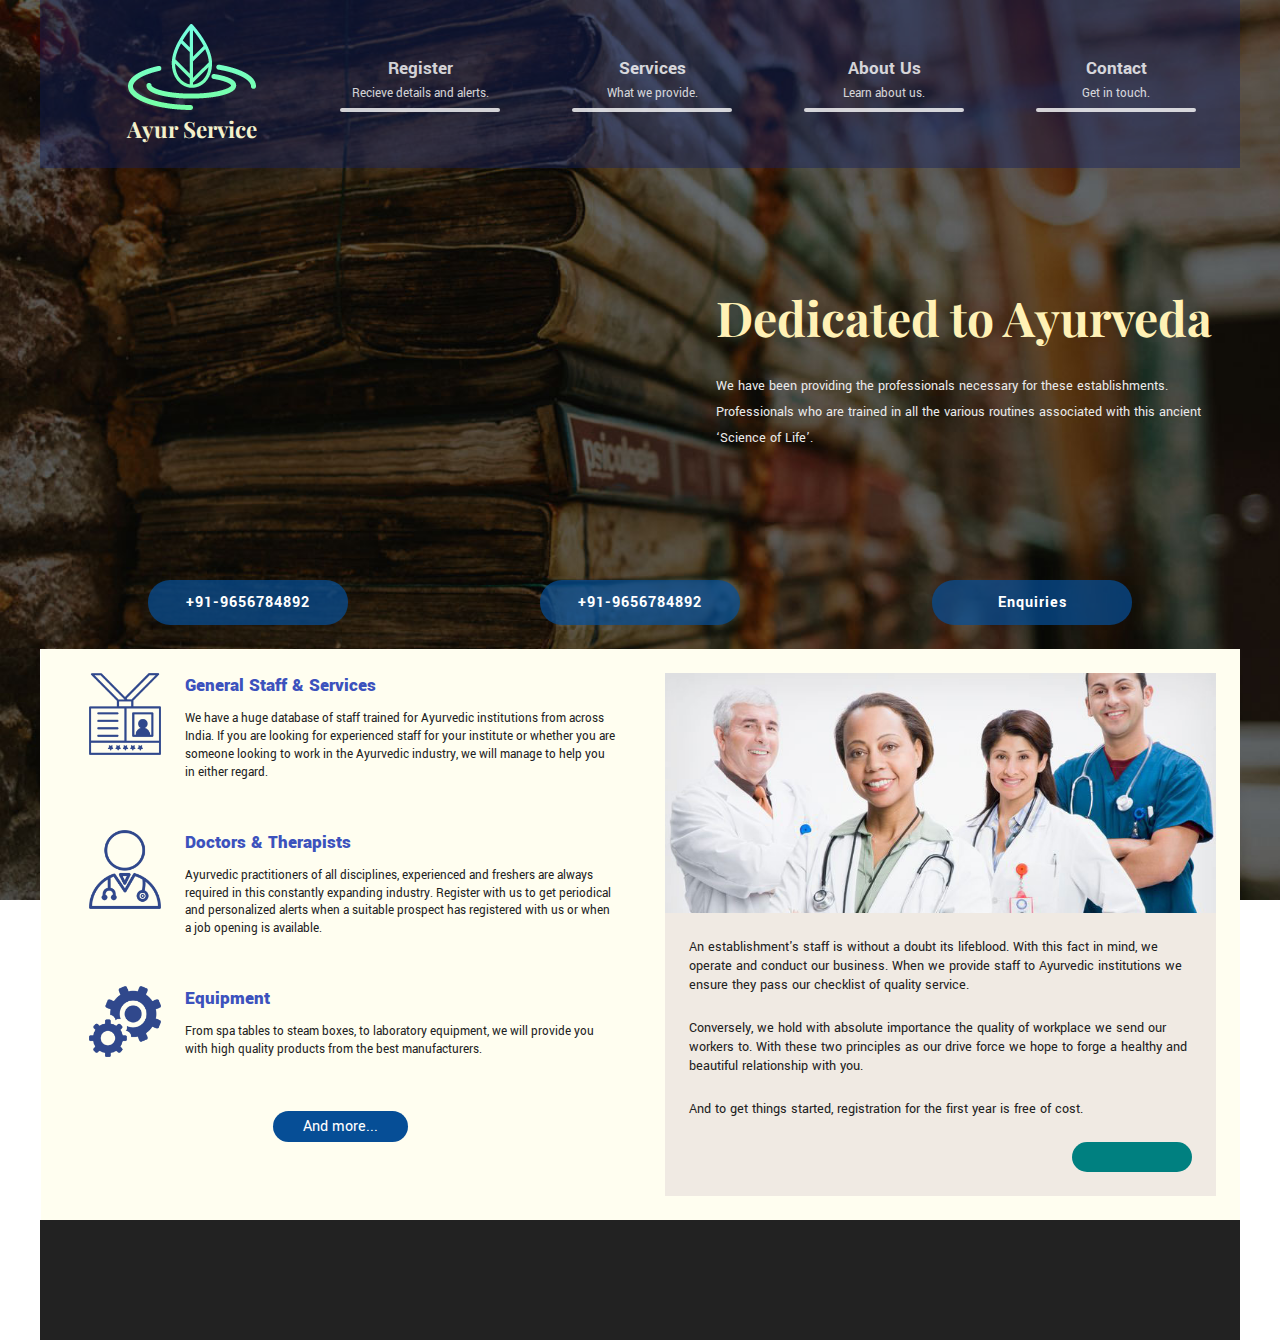
==== index.html @ b678d8c8 "sfdsdf" ====
<!DOCTYPE html>
<html lang="en">
<head>
    <meta charset="UTF-8">
    <meta name="viewport" content="width=device-width, initial-scale=1.0">
    <meta http-equiv="X-UA-Compatible" content="ie=edge">
    <link rel="stylesheet" href="css/style.css?v=1">
    <title>Ayur Service - Services | Staff | Placement | Consultancy</title>
</head>
<body>
    <header class="main-header">
        <a href="index.html" class="logo">
            <img src="images/assets/logo.png" alt="">
            <span>
                Ayur Service
            </span>
        </a>
        <nav class="main-nav">
            <a href="registration.html">
                <div class="title ico-arrow-dwn">Register</div>
                <p>Recieve details and alerts.</p>
            </a>
            <a href="services.html">
                <div class="title">Services</div>
                <p>What we provide.</p>
            </a>
            <a href="about-us.html">
                <div class="title">About Us</div>
                <p>Learn about us.</p>
            </a>
            <a href="#">
                <div class="title">Contact</div>
                <p>Get in touch.</p>
            </a>
        </nav>
    </header>

    <div class="slider">
        <div class="slider-content">
            <div class="slider-title">
                Dedicated to Ayurveda
            </div>
            <div class="slider-text filler-text">
                <p>
                    We have been providing the professionals necessary for these establishments. Professionals who are trained in all the various routines associated with this ancient ‘Science of Life’. 
                </p>
            </div>
        </div>
    </div>

    <div class="floating-contact">
        <div class="fl-contact-item">
            +91-9656784892
        </div>
        <div class="fl-contact-item">
            +91-9656784892
        </div>
        <div class="fl-contact-item">
            Enquiries
        </div>
    </div>

    <section class="main-content">
        <section class="services">
            <div class="services-item">
                <div class="services-image">
                    <img src="images/assets/icons/ico-big_staff.png" alt="">
                </div>
                <div class="services-title">
                    General Staff &amp; Services
                </div>
                <div class="services-text filler-text">
                    <p>
                        We have a huge database of staff trained for Ayurvedic institutions from across India. If you are looking for experienced staff for your institute or whether you are someone looking to work in the Ayurvedic industry, we will manage to help you in either regard. 
                    </p>
                </div>
            </div>
            <div class="services-item">
                <div class="services-image">
                    <img src="images/assets/icons/ico-big_doc.png" alt="">
                </div>
                <div class="services-title">
                    Doctors &amp; Therapists
                </div>
                <div class="services-text">
                    <p>
                        Ayurvedic practitioners of all disciplines, experienced and freshers are always required in this constantly expanding industry. Register with us to get periodical and personalized alerts when a suitable prospect has registered with us or when a job opening is available.
                    </p>
                </div>
            </div>
            <div class="services-item">
                <div class="services-image">
                    <img src="images/assets/icons/ico-big_equipment.png" alt="">
                </div>
                <div class="services-title">
                    Equipment
                </div>
                <div class="services-text">
                    <p>
                        From spa tables to steam boxes, to laboratory equipment, we will provide you with high quality products from the best manufacturers. 
                    </p>
                </div>
            </div>
            <a href="#" class="more-link">And more...</a>
        </section>
        <section class="intro">
            <div class="intro-image">
                <img src="images/intro-bg.jpg" alt="">
            </div>
            <div class="intro-content">
                <p class="intro-text">
                    An establishment's staff is without a doubt its lifeblood. With this fact in mind, we operate and conduct our business. When we provide staff to Ayurvedic institutions we ensure they pass our checklist of quality service. 
                </p>
                <p class="intro-text">
                    Conversely, we hold with absolute importance the quality of workplace we send our workers to. With these two principles as our drive force we hope to forge a healthy and beautiful relationship with you.
                </p>
                <p class="intro-text">
                    And to get things started, registration for the first year is free of cost.
                </p>
                <a href="#" class="intro-link"></a>
            </div>
        </section>
    </section>

    <footer class="main-footer"></footer>
</body>
</html>
---- css/style.css ----
@import url("https://fonts.googleapis.com/css?family=Playfair+Display:400,400i,700,700i,900,900i");
@import url("https://fonts.googleapis.com/css?family=Yantramanav:400,700,900");
* {
  margin: 0;
  padding: 0;
  -webkit-box-sizing: border-box;
          box-sizing: border-box;
}

html {
  background-image: url(../images/assets/main-bg.jpg);
  background-repeat: no-repeat;
  background-attachment: fixed;
  background-size: cover;
}

body {
  max-width: 1200px;
  margin: auto;
  font-family: 'Yantramanav', sans-serif;
  color: #5b5b5b;
}

h1, h2 {
  font-family: 'Playfair Display', serif;
  margin-bottom: 12px;
  color: #323232;
}

h1 {
  font-size: 4rem;
  color: #d1560f;
  margin-bottom: 48px;
}

.secondary-page {
  display: -webkit-box;
  display: -ms-flexbox;
  display: flex;
  -webkit-box-orient: horizontal;
  -webkit-box-direction: normal;
      -ms-flex-direction: row;
          flex-direction: row;
  -ms-flex-wrap: wrap;
      flex-wrap: wrap;
}

.sticky-content--top {
  position: -webkit-sticky;
  position: sticky;
  top: 24px;
  -ms-flex-item-align: start;
      align-self: flex-start;
  margin: 0 auto;
}

.more-link {
  padding: 5px 30px;
  background-color: #064e96;
  -ms-flex-item-align: center;
      -ms-grid-row-align: center;
      align-self: center;
  color: white;
  text-decoration: none;
  border-radius: 50px;
}

.main-header {
  padding: 24px;
  background-color: rgba(19, 32, 95, 0.442);
  display: -webkit-box;
  display: -ms-flexbox;
  display: flex;
  position: relative;
}

.secondary-page .main-header {
  padding: 48px 24px 128px;
}

.logo {
  display: -webkit-box;
  display: -ms-flexbox;
  display: flex;
  -webkit-box-orient: vertical;
  -webkit-box-direction: normal;
      -ms-flex-direction: column;
          flex-direction: column;
  border-radius: 10px;
  text-align: center;
  -webkit-box-flex: 1;
      -ms-flex: 1;
          flex: 1;
  text-decoration: none;
  color: #f3f0cb;
}

.logo span {
  font-family: 'Playfair Display', serif;
  font-size: 1.4rem;
  font-weight: bold;
}

.logo img {
  -ms-flex-item-align: center;
      -ms-grid-row-align: center;
      align-self: center;
  margin-right: 0;
  margin-bottom: 4px;
}

.secondary-page .logo {
  margin-bottom: 48px;
}

.main-nav {
  display: -webkit-box;
  display: -ms-flexbox;
  display: flex;
  margin-left: auto;
  -webkit-box-align: center;
      -ms-flex-align: center;
          align-items: center;
}

.main-nav a {
  width: 200px;
  padding: 0 20px 10px;
  color: white;
  text-align: center;
  text-decoration: none;
  display: -webkit-box;
  display: -ms-flexbox;
  display: flex;
  -webkit-box-orient: vertical;
  -webkit-box-direction: normal;
      -ms-flex-direction: column;
          flex-direction: column;
  -webkit-box-pack: center;
      -ms-flex-pack: center;
          justify-content: center;
  position: relative;
  opacity: .8;
  -webkit-transition: .5s;
  transition: .5s;
}

.main-nav a:after {
  content: '';
  position: absolute;
  bottom: 0;
  left: 0;
  right: 0;
  margin: auto;
  height: 4px;
  width: 80%;
  border-radius: 2px;
  background-color: #fff;
}

.main-nav a:hover {
  opacity: 1;
}

.main-nav a:hover:after {
  background-color: #fff1b5;
}

.main-nav a + a {
  margin-left: 32px;
}

.main-nav a .title {
  margin-bottom: 4px;
  font-size: 1.2rem;
  font-weight: bold;
}

.main-nav a .title + p {
  font-size: .8rem;
}

.secondary-page .main-header,
.secondary-page .main-nav {
  -webkit-box-orient: vertical;
  -webkit-box-direction: normal;
      -ms-flex-direction: column;
          flex-direction: column;
}

.secondary-page .main-header {
  min-width: 400px;
  -webkit-box-align: center;
      -ms-flex-align: center;
          align-items: center;
}

.secondary-page .main-nav {
  -webkit-box-orient: vertical;
  -webkit-box-direction: normal;
      -ms-flex-direction: column;
          flex-direction: column;
  margin-left: auto;
  margin-right: auto;
}

.secondary-page .main-nav a + a {
  margin-left: 0;
  margin-top: 48px;
}

.slider {
  height: 400px;
  display: -webkit-box;
  display: -ms-flexbox;
  display: flex;
  -webkit-box-orient: vertical;
  -webkit-box-direction: normal;
      -ms-flex-direction: column;
          flex-direction: column;
  padding: 24px;
}

.slider-content {
  margin: auto;
  margin-right: 0;
  display: -webkit-box;
  display: -ms-flexbox;
  display: flex;
  -webkit-box-orient: vertical;
  -webkit-box-direction: normal;
      -ms-flex-direction: column;
          flex-direction: column;
}

.slider-title {
  font-family: 'Playfair Display', serif;
  font-weight: bold;
  color: #fff1b5;
  font-size: 3rem;
  margin-bottom: 24px;
}

.slider-text {
  font-size: .9rem;
  line-height: 1.8;
  color: #e9e9e9;
}

.slider-text div {
  background-color: navajowhite;
}

.filler-text {
  max-width: 500px;
}

.filler-text div {
  display: inline-block;
  width: 120px;
  height: 12px;
  border-radius: 6px;
  background-color: navajowhite;
}

.filler-text div:nth-child(2) {
  width: 50px;
}

.filler-text div:nth-child(3) {
  width: 10px;
}

.filler-text div:nth-child(4) {
  width: 80px;
}

.filler-text div:nth-child(5) {
  width: 20px;
}

.filler-text div:nth-child(6) {
  width: 40px;
}

.filler-text div:nth-child(7) {
  width: 70px;
}

.filler-text div:nth-child(8) {
  width: 20px;
}

.filler-text div:nth-child(9) {
  width: 120px;
}

.filler-text div:nth-child(10) {
  width: 60px;
}

.filler-text div:nth-child(11) {
  width: 10px;
}

.filler-text div:last-child {
  width: 100px;
}

.floating-contact {
  width: 100%;
  display: -webkit-box;
  display: -ms-flexbox;
  display: flex;
  -ms-flex-pack: distribute;
      justify-content: space-around;
  padding: 12px;
  padding-bottom: 24px;
}

.fl-contact-item {
  height: 45px;
  line-height: 45px;
  text-align: center;
  color: white;
  font-weight: bold;
  letter-spacing: 1px;
  width: 200px;
  background-color: rgba(6, 78, 150, 0.721);
  border-radius: 22px;
}

.main-content {
  display: -webkit-box;
  display: -ms-flexbox;
  display: flex;
  -ms-flex-wrap: wrap;
      flex-wrap: wrap;
  -webkit-box-pack: justify;
      -ms-flex-pack: justify;
          justify-content: space-between;
  padding: 24px;
  background-color: #fffef0;
  border-left: 1px solid white;
}

.secondary-page .main-content {
  -webkit-box-flex: 1;
      -ms-flex: 1;
          flex: 1;
  -webkit-box-shadow: -30px 0 30px rgba(23, 23, 24, 0.837);
          box-shadow: -30px 0 30px rgba(23, 23, 24, 0.837);
  padding-bottom: 128px;
}

.content-header {
  margin-bottom: 48px;
}

.content-header h1 {
  background-image: -webkit-gradient(linear, left top, left bottom, from(rgba(255, 255, 255, 0)), to(rgba(255, 255, 255, 0.5))), url(../images/assets/reg-header-bg.jpg);
  background-image: linear-gradient(rgba(255, 255, 255, 0), rgba(255, 255, 255, 0.5)), url(../images/assets/reg-header-bg.jpg);
  background-size: cover;
  background-position: left center;
  margin-top: -24px;
  margin-left: -24px;
  margin-right: -24px;
  padding: 128px 24px;
  padding-bottom: 0;
}

.content-header h1 span {
  position: relative;
}

.content-header h1 span:after {
  content: '';
  position: absolute;
  bottom: -2px;
  left: 0;
  right: 0;
  margin: auto;
  width: 70%;
  height: 2px;
  border-radius: 3px;
  background-color: #ec8619;
}

.services,
.intro {
  width: calc(50% - 24px);
}

.secondary-page .services {
  width: 100%;
}

.services {
  display: -webkit-box;
  display: -ms-flexbox;
  display: flex;
  -webkit-box-orient: vertical;
  -webkit-box-direction: normal;
      -ms-flex-direction: column;
          flex-direction: column;
}

.services-item {
  margin-bottom: 48px;
}

.services-image {
  width: 120px;
  float: left;
  padding: 0 24px;
}

.services-image img {
  width: 100%;
  max-width: 100%;
}

.services-title {
  font-weight: 900;
  font-size: 1.2rem;
  color: #3c52bd;
  margin-bottom: 12px;
}

.services-text {
  font-size: .8rem;
  line-height: 1.4;
  color: #222;
}

.services-title,
.services-text {
  overflow: hidden;
}

.services-gallery {
  display: -webkit-box;
  display: -ms-flexbox;
  display: flex;
  margin-top: 24px;
  -ms-flex-wrap: wrap;
      flex-wrap: wrap;
}

.services-thumb {
  width: calc(33.333% - 12px);
  background-color: teal;
  margin-bottom: 24px;
  margin-right: 12px;
}

.services-thumb img {
  display: block;
  width: 100%;
  max-width: 100%;
}

.intro {
  background-color: #f0eae3;
}

.intro .filler-text div {
  background-color: teal;
}

.intro-image img {
  display: block;
  width: 100%;
  max-width: 100%;
  max-height: 240px;
  -o-object-fit: cover;
     object-fit: cover;
  -o-object-position: 0 0;
     object-position: 0 0;
}

.intro-content {
  display: -webkit-box;
  display: -ms-flexbox;
  display: flex;
  -webkit-box-orient: vertical;
  -webkit-box-direction: normal;
      -ms-flex-direction: column;
          flex-direction: column;
  padding: 24px;
}

.intro-text {
  margin-bottom: 24px;
  font-size: .9rem;
  color: #222;
}

.intro-link {
  height: 30px;
  width: 120px;
  background-color: teal;
  margin-left: auto;
  border-radius: 15px;
}

.main-footer {
  height: 120px;
  background-color: #222;
}

.reg-content {
  width: 100%;
}

.reg-form {
  -webkit-box-flex: 1;
      -ms-flex: 1;
          flex: 1;
}

.reg-form label {
  display: -webkit-box;
  display: -ms-flexbox;
  display: flex;
  -webkit-box-align: center;
      -ms-flex-align: center;
          align-items: center;
  padding: 24px;
  border-bottom: 1px solid #d1560f;
}

.reg-form label:last-of-type {
  margin-bottom: 24px;
}

.reg-form label .label-text {
  width: 250px;
}

.reg-form label input {
  width: 100%;
  padding: 12px;
}

.reg-form label .label-text {
  text-align: right;
  padding-right: 12px;
}

.reg-form button[type=submit] {
  margin: auto;
  display: block;
  border-radius: 5px;
  padding: 12px;
  background-color: dodgerblue;
  color: white;
  border: 0;
  width: 120px;
}
/*# sourceMappingURL=style.css.map */
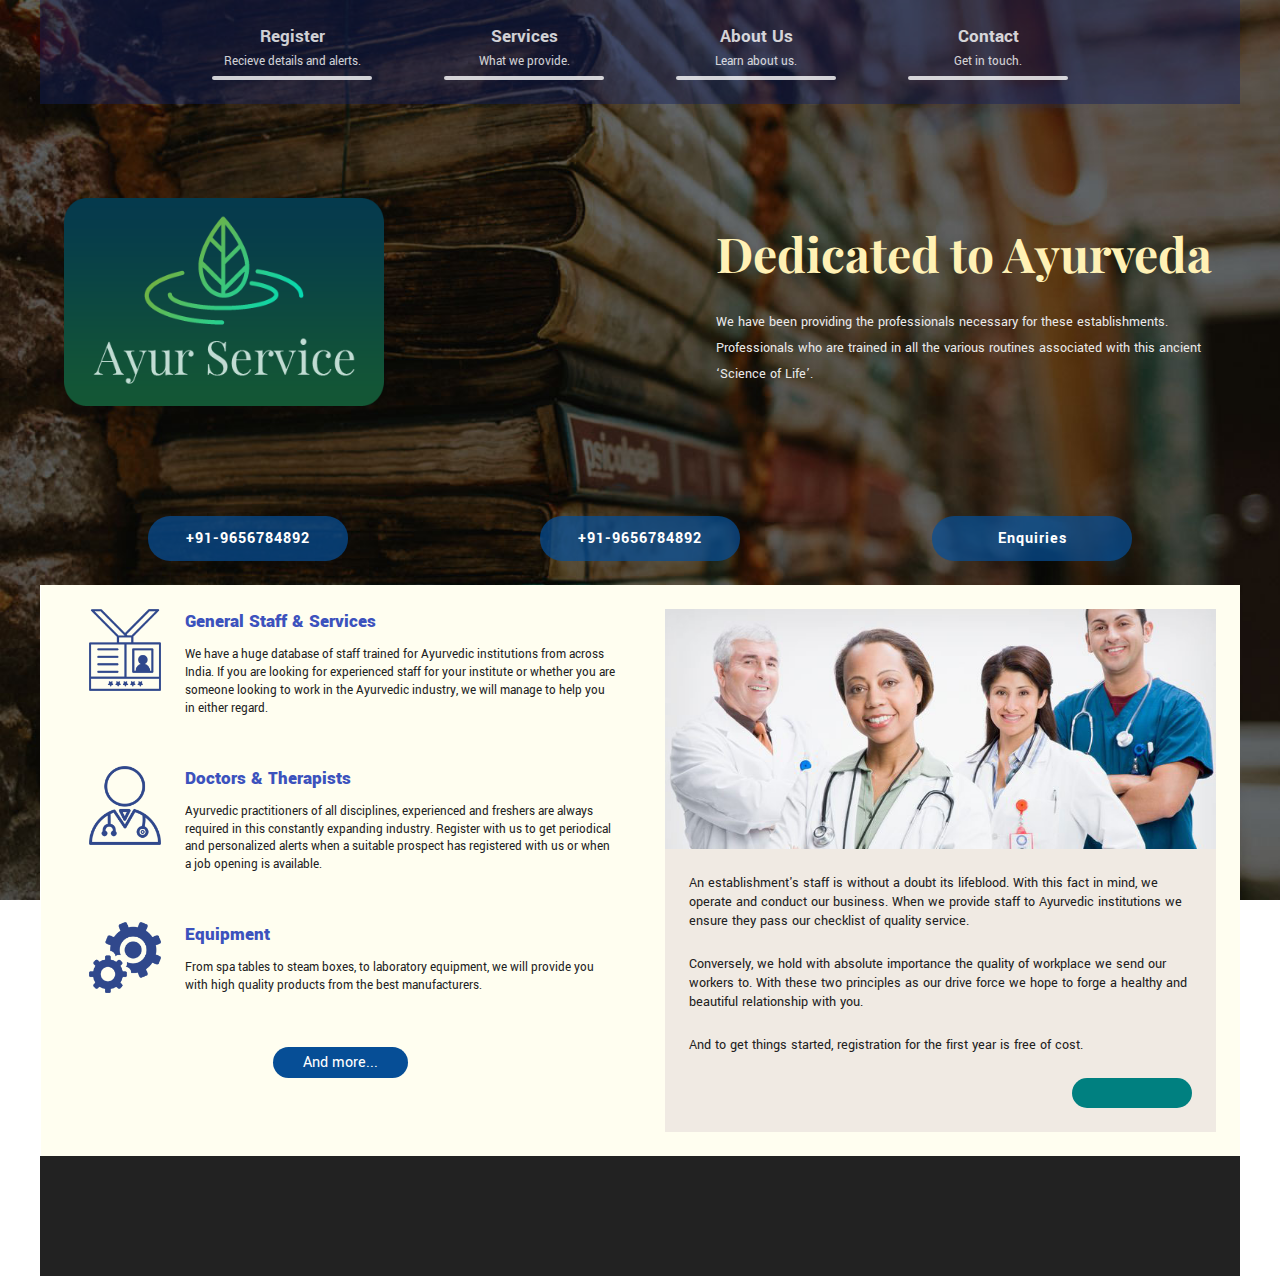
==== commit 79e5b94b: "sda" ====
--- a/index.html
+++ b/index.html
@@ -9,12 +9,6 @@
 </head>
 <body>
     <header class="main-header">
-        <a href="index.html" class="logo">
-            <img src="images/assets/logo.png" alt="">
-            <span>
-                Ayur Service
-            </span>
-        </a>
         <nav class="main-nav">
             <a href="registration.html">
                 <div class="title ico-arrow-dwn">Register</div>
@@ -36,6 +30,9 @@
     </header>
 
     <div class="slider">
+        <div class="logo logo--big">
+            <img src="images/assets/logo-big.png" alt="">
+        </div>
         <div class="slider-content">
             <div class="slider-title">
                 Dedicated to Ayurveda
--- a/css/style.css
+++ b/css/style.css
@@ -88,17 +88,20 @@
           flex-direction: column;
   border-radius: 10px;
   text-align: center;
-  -webkit-box-flex: 1;
-      -ms-flex: 1;
-          flex: 1;
+  max-width: 200px;
   text-decoration: none;
-  color: #f3f0cb;
+}
+
+.logo.logo--big {
+  width: 100%;
+  max-width: 320px;
+  margin: auto 0;
+  -ms-flex-item-align: start;
+      align-self: flex-start;
 }
 
 .logo span {
-  font-family: 'Playfair Display', serif;
-  font-size: 1.4rem;
-  font-weight: bold;
+  display: none;
 }
 
 .logo img {
@@ -107,6 +110,8 @@
       align-self: center;
   margin-right: 0;
   margin-bottom: 4px;
+  width: 100%;
+  max-width: 100%;
 }
 
 .secondary-page .logo {
@@ -117,7 +122,7 @@
   display: -webkit-box;
   display: -ms-flexbox;
   display: flex;
-  margin-left: auto;
+  margin: 0 auto;
   -webkit-box-align: center;
       -ms-flex-align: center;
           align-items: center;
@@ -214,10 +219,6 @@
   display: -webkit-box;
   display: -ms-flexbox;
   display: flex;
-  -webkit-box-orient: vertical;
-  -webkit-box-direction: normal;
-      -ms-flex-direction: column;
-          flex-direction: column;
   padding: 24px;
 }
 
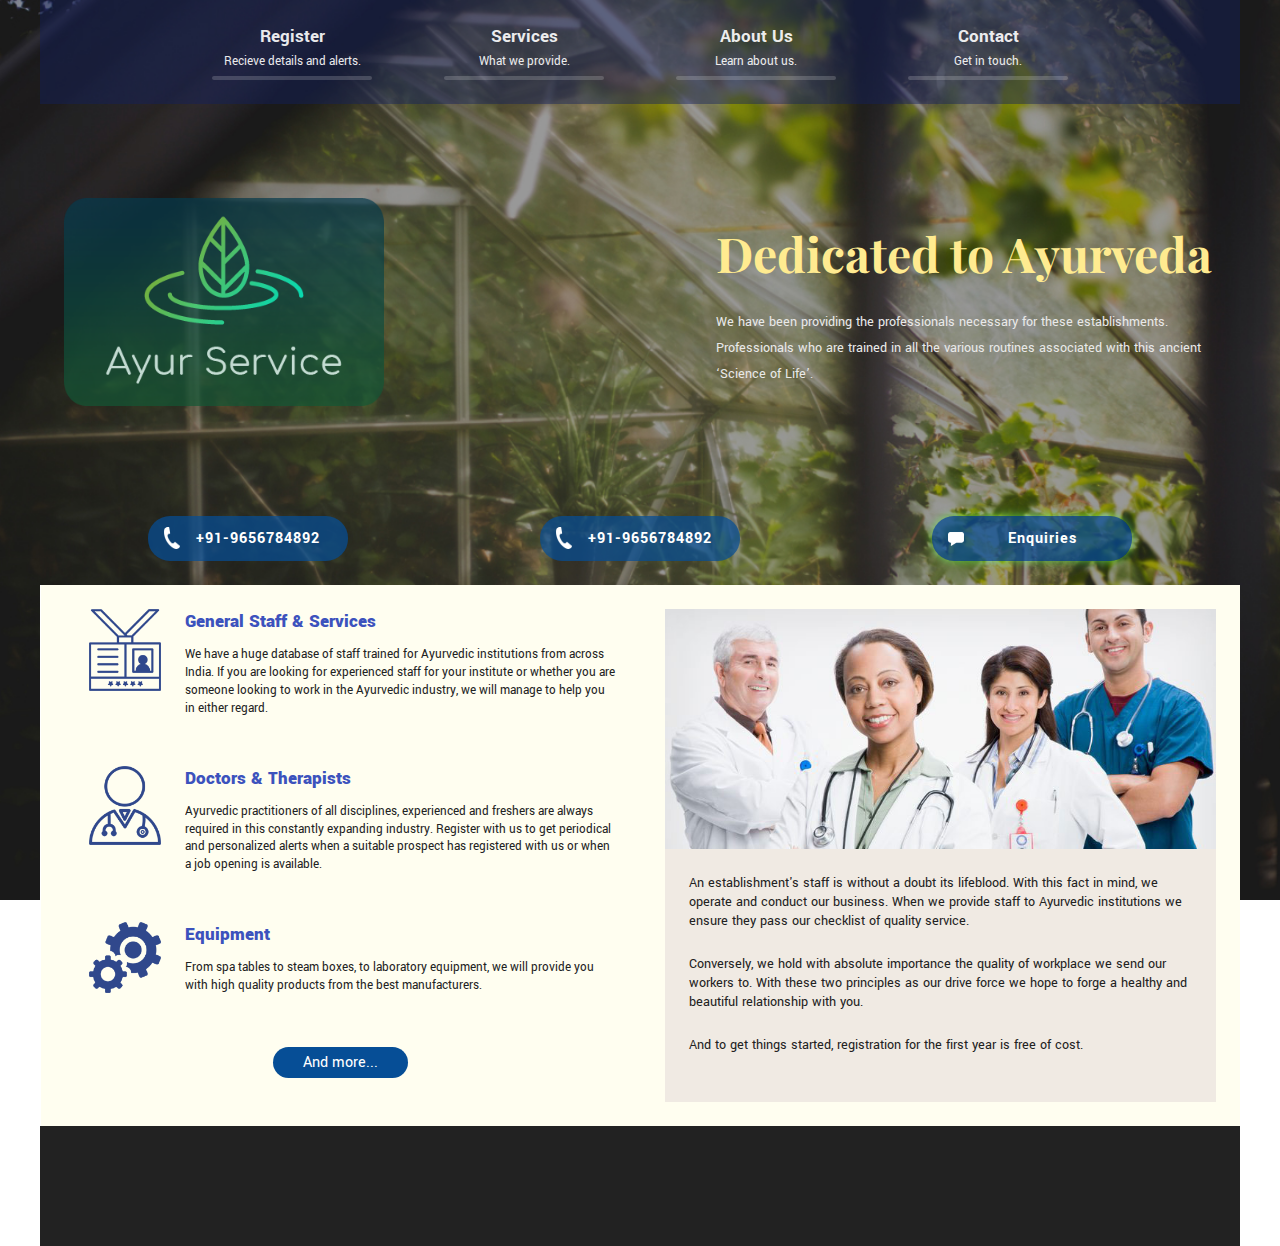
==== commit 3e7dac2f: "sdfsd" ====
--- a/index.html
+++ b/index.html
@@ -11,7 +11,7 @@
     <header class="main-header">
         <nav class="main-nav">
             <a href="registration.html">
-                <div class="title ico-arrow-dwn">Register</div>
+                <div class="title">Register</div>
                 <p>Recieve details and alerts.</p>
             </a>
             <a href="services.html">
@@ -46,18 +46,18 @@
     </div>
 
     <div class="floating-contact">
-        <div class="fl-contact-item">
+        <div class="fl-contact-item ico-call">
             +91-9656784892
         </div>
-        <div class="fl-contact-item">
+        <div class="fl-contact-item ico-call">
             +91-9656784892
         </div>
-        <div class="fl-contact-item">
+        <div class="fl-contact-item ico-msg">
             Enquiries
         </div>
     </div>
 
-    <section class="main-content">
+    <section class="main-content intro-wrapper">
         <section class="services">
             <div class="services-item">
                 <div class="services-image">
@@ -98,7 +98,7 @@
                     </p>
                 </div>
             </div>
-            <a href="#" class="more-link">And more...</a>
+            <a href="services.html" class="more-link">And more...</a>
         </section>
         <section class="intro">
             <div class="intro-image">
@@ -114,7 +114,7 @@
                 <p class="intro-text">
                     And to get things started, registration for the first year is free of cost.
                 </p>
-                <a href="#" class="intro-link"></a>
+                <!-- <a href="#" class="intro-link"></a> -->
             </div>
         </section>
     </section>
--- a/css/style.css
+++ b/css/style.css
@@ -12,6 +12,7 @@
   background-repeat: no-repeat;
   background-attachment: fixed;
   background-size: cover;
+  background-position: center center;
 }
 
 body {
@@ -22,15 +23,42 @@
 }
 
 h1, h2 {
+  margin-bottom: 24px;
+  color: #565656;
+}
+
+h1 {
   font-family: 'Playfair Display', serif;
-  margin-bottom: 12px;
-  color: #323232;
-}
-
-h1 {
   font-size: 4rem;
   color: #d1560f;
   margin-bottom: 48px;
+}
+
+[class*="ico-"] {
+  position: relative;
+  padding-left: 32px !important;
+}
+
+[class*="ico-"]:before {
+  content: '';
+  position: absolute;
+  left: 0;
+  top: 0;
+  margin-right: 8px;
+  display: inline-block;
+  width: 48px;
+  height: 100%;
+  background-size: 16px auto;
+  background-position: center center;
+  background-repeat: no-repeat;
+}
+
+.ico-call:before {
+  background-image: url(../images/assets/icons/ico-call.png);
+}
+
+.ico-msg:before {
+  background-image: url(../images/assets/icons/ico-msg.png);
 }
 
 .secondary-page {
@@ -43,6 +71,15 @@
           flex-direction: row;
   -ms-flex-wrap: wrap;
       flex-wrap: wrap;
+}
+
+@media (max-width: 930px) {
+  .secondary-page {
+    -webkit-box-orient: vertical;
+    -webkit-box-direction: normal;
+        -ms-flex-direction: column;
+            flex-direction: column;
+  }
 }
 
 .sticky-content--top {
@@ -52,6 +89,14 @@
   -ms-flex-item-align: start;
       align-self: flex-start;
   margin: 0 auto;
+}
+
+@media (max-width: 930px) {
+  .sticky-content--top {
+    position: relative;
+    top: auto;
+    margin: 0;
+  }
 }
 
 .more-link {
@@ -65,6 +110,20 @@
   border-radius: 50px;
 }
 
+.btn-link {
+  display: inline-block;
+  border-radius: 5px;
+  padding: 12px;
+  background-color: dodgerblue;
+  color: white;
+  border: 0;
+  text-decoration: none;
+}
+
+.btn-link + .btn-link {
+  margin-left: 24px;
+}
+
 .main-header {
   padding: 24px;
   background-color: rgba(19, 32, 95, 0.442);
@@ -76,6 +135,22 @@
 
 .secondary-page .main-header {
   padding: 48px 24px 128px;
+  min-width: 400px;
+  -webkit-box-align: center;
+      -ms-flex-align: center;
+          align-items: center;
+}
+
+@media (max-width: 1200px) {
+  .secondary-page .main-header {
+    min-width: 30%;
+  }
+}
+
+@media (max-width: 930px) {
+  .secondary-page .main-header {
+    padding: 12px 24px 12px;
+  }
 }
 
 .logo {
@@ -114,8 +189,27 @@
   max-width: 100%;
 }
 
+@media (max-width: 930px) {
+  .logo.logo--big {
+    -ms-flex-item-align: center;
+        -ms-grid-row-align: center;
+        align-self: center;
+    margin-bottom: 48px;
+  }
+}
+
 .secondary-page .logo {
   margin-bottom: 48px;
+}
+
+@media (max-width: 930px) {
+  .secondary-page .logo {
+    max-width: 128px;
+    -ms-flex-item-align: start;
+        align-self: flex-start;
+    margin: 0;
+    margin-bottom: 0;
+  }
 }
 
 .main-nav {
@@ -145,7 +239,7 @@
       -ms-flex-pack: center;
           justify-content: center;
   position: relative;
-  opacity: .8;
+  opacity: .9;
   -webkit-transition: .5s;
   transition: .5s;
 }
@@ -161,6 +255,7 @@
   width: 80%;
   border-radius: 2px;
   background-color: #fff;
+  opacity: .2;
 }
 
 .main-nav a:hover {
@@ -168,7 +263,7 @@
 }
 
 .main-nav a:hover:after {
-  background-color: #fff1b5;
+  background-color: #fcff5a;
 }
 
 .main-nav a + a {
@@ -183,6 +278,12 @@
 
 .main-nav a .title + p {
   font-size: .8rem;
+}
+
+@media (max-width: 930px) {
+  .main-nav {
+    display: none;
+  }
 }
 
 .secondary-page .main-header,
@@ -191,13 +292,6 @@
   -webkit-box-direction: normal;
       -ms-flex-direction: column;
           flex-direction: column;
-}
-
-.secondary-page .main-header {
-  min-width: 400px;
-  -webkit-box-align: center;
-      -ms-flex-align: center;
-          align-items: center;
 }
 
 .secondary-page .main-nav {
@@ -222,6 +316,23 @@
   padding: 24px;
 }
 
+@media (max-width: 930px) {
+  .slider {
+    height: auto;
+    -webkit-box-orient: vertical;
+    -webkit-box-direction: normal;
+        -ms-flex-direction: column;
+            flex-direction: column;
+    margin-bottom: 48px;
+  }
+}
+
+@media (max-width: 700px) {
+  .slider {
+    margin-bottom: 0;
+  }
+}
+
 .slider-content {
   margin: auto;
   margin-right: 0;
@@ -234,18 +345,45 @@
           flex-direction: column;
 }
 
+@media (max-width: 930px) {
+  .slider-content {
+    margin-right: auto;
+  }
+}
+
 .slider-title {
   font-family: 'Playfair Display', serif;
   font-weight: bold;
-  color: #fff1b5;
+  color: #ffeb90;
   font-size: 3rem;
   margin-bottom: 24px;
+}
+
+@media (max-width: 930px) {
+  .slider-title {
+    text-shadow: 0 0 10px rgba(6, 51, 30, 0.864);
+  }
+}
+
+@media (max-width: 540px) {
+  .slider-title {
+    font-size: 2rem;
+    text-align: center;
+  }
 }
 
 .slider-text {
   font-size: .9rem;
   line-height: 1.8;
   color: #e9e9e9;
+}
+
+@media (max-width: 930px) {
+  .slider-text {
+    background-color: rgba(62, 123, 96, 0.748);
+    padding: 24px;
+    border-radius: 15px;
+  }
 }
 
 .slider-text div {
@@ -319,16 +457,42 @@
   padding-bottom: 24px;
 }
 
+@media (max-width: 700px) {
+  .floating-contact {
+    -webkit-box-orient: vertical;
+    -webkit-box-direction: normal;
+        -ms-flex-direction: column;
+            flex-direction: column;
+  }
+}
+
 .fl-contact-item {
-  height: 45px;
-  line-height: 45px;
+  display: -webkit-box;
+  display: -ms-flexbox;
+  display: flex;
+  -webkit-box-pack: center;
+      -ms-flex-pack: center;
+          justify-content: center;
+  padding: 12px;
+  color: white;
   text-align: center;
-  color: white;
   font-weight: bold;
   letter-spacing: 1px;
   width: 200px;
   background-color: rgba(6, 78, 150, 0.721);
   border-radius: 22px;
+}
+
+.fl-contact-item.ico-msg {
+  -webkit-box-shadow: 0 0 10px rgba(108, 255, 86, 0.707);
+          box-shadow: 0 0 10px rgba(108, 255, 86, 0.707);
+}
+
+@media (max-width: 700px) {
+  .fl-contact-item {
+    margin: 0 auto;
+    margin-bottom: 24px;
+  }
 }
 
 .main-content {
@@ -352,6 +516,11 @@
   -webkit-box-shadow: -30px 0 30px rgba(23, 23, 24, 0.837);
           box-shadow: -30px 0 30px rgba(23, 23, 24, 0.837);
   padding-bottom: 128px;
+  -webkit-box-align: start;
+      -ms-flex-align: start;
+          align-items: flex-start;
+  -ms-flex-line-pack: start;
+      align-content: flex-start;
 }
 
 .content-header {
@@ -359,6 +528,7 @@
 }
 
 .content-header h1 {
+  font-size: 2.3rem;
   background-image: -webkit-gradient(linear, left top, left bottom, from(rgba(255, 255, 255, 0)), to(rgba(255, 255, 255, 0.5))), url(../images/assets/reg-header-bg.jpg);
   background-image: linear-gradient(rgba(255, 255, 255, 0), rgba(255, 255, 255, 0.5)), url(../images/assets/reg-header-bg.jpg);
   background-size: cover;
@@ -505,6 +675,27 @@
   border-radius: 15px;
 }
 
+@media (max-width: 650px) {
+  .intro-wrapper {
+    -webkit-box-orient: vertical;
+    -webkit-box-direction: normal;
+        -ms-flex-direction: column;
+            flex-direction: column;
+  }
+  .intro-wrapper .services {
+    width: 100%;
+    margin-bottom: 48px;
+  }
+  .intro-wrapper .services-image {
+    width: 60px;
+    padding: 0;
+    margin-right: 12px;
+  }
+  .intro-wrapper .intro {
+    width: 100%;
+  }
+}
+
 .main-footer {
   height: 120px;
   background-color: #222;
@@ -520,7 +711,7 @@
           flex: 1;
 }
 
-.reg-form label {
+.reg-form label, .reg-form .label {
   display: -webkit-box;
   display: -ms-flexbox;
   display: flex;
@@ -531,20 +722,44 @@
   border-bottom: 1px solid #d1560f;
 }
 
-.reg-form label:last-of-type {
+.reg-form label:last-of-type, .reg-form .label:last-of-type {
   margin-bottom: 24px;
 }
 
-.reg-form label .label-text {
+.reg-form label .label-text, .reg-form .label .label-text {
   width: 250px;
 }
 
-.reg-form label input {
+.reg-form label [type=text],
+.reg-form label select,
+.reg-form label textarea,
+.reg-form label .binary, .reg-form .label [type=text],
+.reg-form .label select,
+.reg-form .label textarea,
+.reg-form .label .binary {
+  -ms-flex-item-align: start;
+      align-self: flex-start;
   width: 100%;
   padding: 12px;
 }
 
-.reg-form label .label-text {
+.reg-form label .binary, .reg-form .label .binary {
+  display: -webkit-box;
+  display: -ms-flexbox;
+  display: flex;
+}
+
+.reg-form label .binary label, .reg-form .label .binary label {
+  min-width: 120px;
+  width: 200px;
+  padding: 1% 0 1% 5%;
+  margin: 1%;
+  border-radius: 3px;
+  background-color: rgba(0, 0, 0, 0.156);
+  border-bottom: 0;
+}
+
+.reg-form label .label-text, .reg-form .label .label-text {
   text-align: right;
   padding-right: 12px;
 }
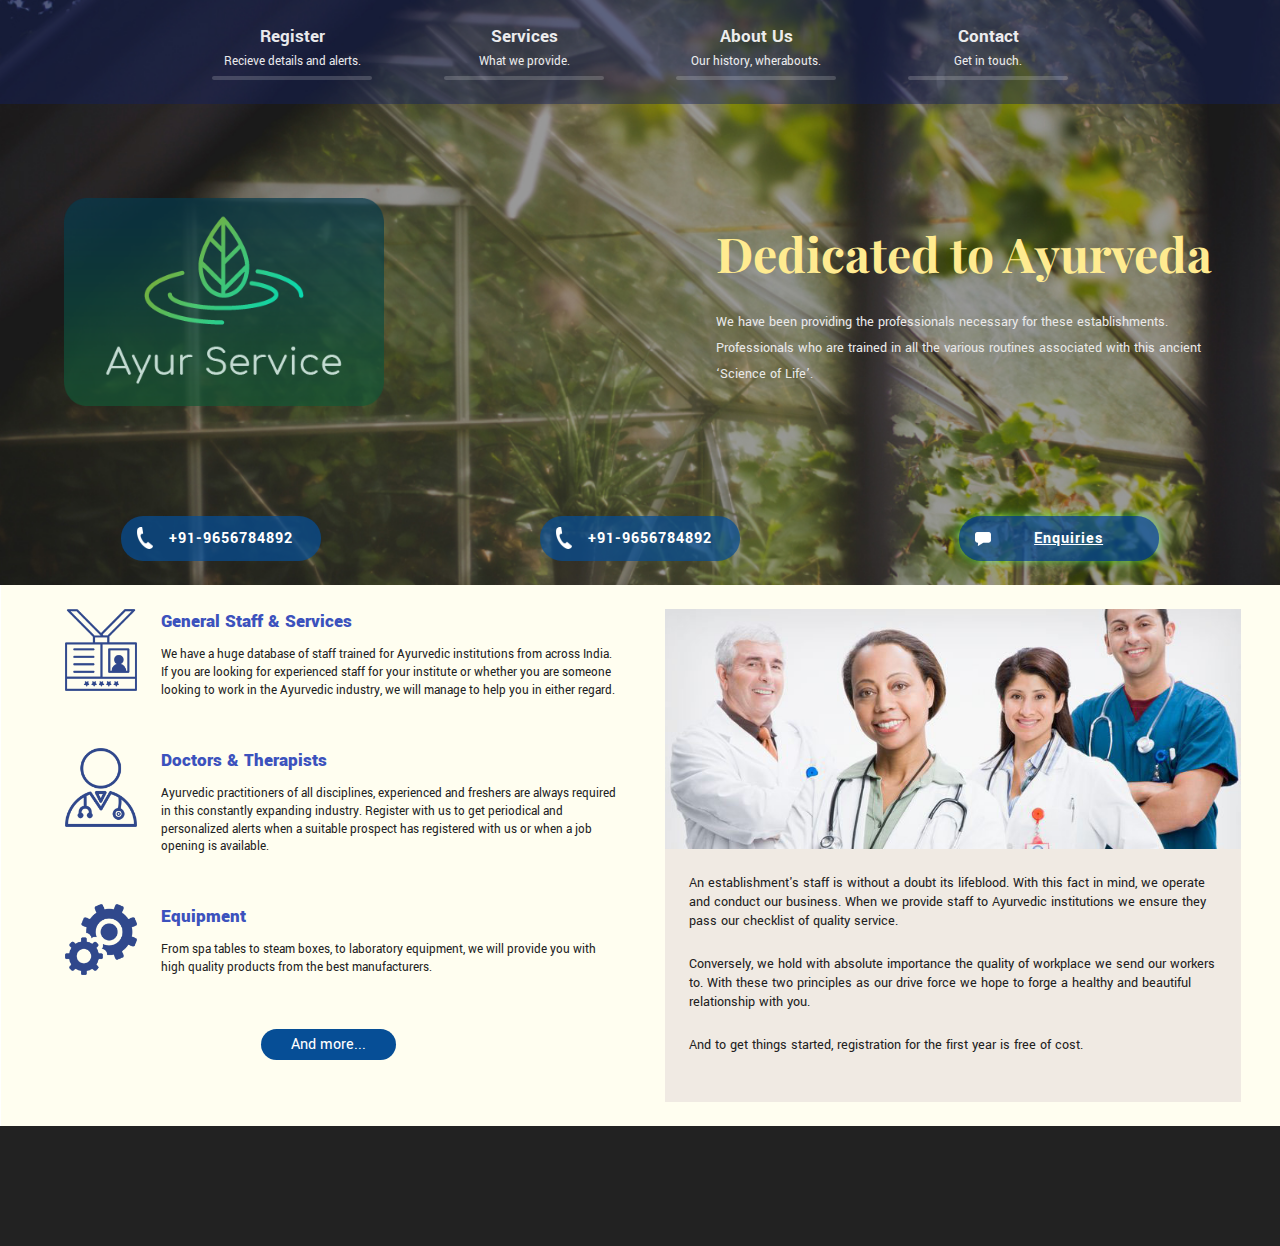
==== commit 16e96fcb: "dsds" ====
--- a/index.html
+++ b/index.html
@@ -20,9 +20,9 @@
             </a>
             <a href="about-us.html">
                 <div class="title">About Us</div>
-                <p>Learn about us.</p>
+                <p>Our history, wherabouts.</p>
             </a>
-            <a href="#">
+            <a href="enquiry.html">
                 <div class="title">Contact</div>
                 <p>Get in touch.</p>
             </a>
@@ -52,71 +52,73 @@
         <div class="fl-contact-item ico-call">
             +91-9656784892
         </div>
-        <div class="fl-contact-item ico-msg">
+        <a class="fl-contact-item ico-msg" href="enquiry.html">
             Enquiries
-        </div>
+        </a>
     </div>
 
-    <section class="main-content intro-wrapper">
-        <section class="services">
-            <div class="services-item">
-                <div class="services-image">
-                    <img src="images/assets/icons/ico-big_staff.png" alt="">
+    <section class="main-content">
+        <div class="intro-wrapper">
+            <section class="services">
+                <div class="services-item">
+                    <div class="services-image">
+                        <img src="images/assets/icons/ico-big_staff.png" alt="">
+                    </div>
+                    <div class="services-title">
+                        General Staff &amp; Services
+                    </div>
+                    <div class="services-text filler-text">
+                        <p>
+                            We have a huge database of staff trained for Ayurvedic institutions from across India. If you are looking for experienced staff for your institute or whether you are someone looking to work in the Ayurvedic industry, we will manage to help you in either regard. 
+                        </p>
+                    </div>
                 </div>
-                <div class="services-title">
-                    General Staff &amp; Services
+                <div class="services-item">
+                    <div class="services-image">
+                        <img src="images/assets/icons/ico-big_doc.png" alt="">
+                    </div>
+                    <div class="services-title">
+                        Doctors &amp; Therapists
+                    </div>
+                    <div class="services-text">
+                        <p>
+                            Ayurvedic practitioners of all disciplines, experienced and freshers are always required in this constantly expanding industry. Register with us to get periodical and personalized alerts when a suitable prospect has registered with us or when a job opening is available.
+                        </p>
+                    </div>
                 </div>
-                <div class="services-text filler-text">
-                    <p>
-                        We have a huge database of staff trained for Ayurvedic institutions from across India. If you are looking for experienced staff for your institute or whether you are someone looking to work in the Ayurvedic industry, we will manage to help you in either regard. 
+                <div class="services-item">
+                    <div class="services-image">
+                        <img src="images/assets/icons/ico-big_equipment.png" alt="">
+                    </div>
+                    <div class="services-title">
+                        Equipment
+                    </div>
+                    <div class="services-text">
+                        <p>
+                            From spa tables to steam boxes, to laboratory equipment, we will provide you with high quality products from the best manufacturers. 
+                        </p>
+                    </div>
+                </div>
+                <a href="services.html" class="more-link">And more...</a>
+            </section>
+            <section class="intro">
+                <div class="intro-image">
+                    <img src="images/intro-bg.jpg" alt="">
+                </div>
+                <div class="intro-content">
+                    <p class="intro-text">
+                        An establishment's staff is without a doubt its lifeblood. With this fact in mind, we operate and conduct our business. When we provide staff to Ayurvedic institutions we ensure they pass our checklist of quality service. 
                     </p>
+                    <p class="intro-text">
+                        Conversely, we hold with absolute importance the quality of workplace we send our workers to. With these two principles as our drive force we hope to forge a healthy and beautiful relationship with you.
+                    </p>
+                    <p class="intro-text">
+                        And to get things started, registration for the first year is free of cost.
+                    </p>
+                    <!-- <a href="#" class="intro-link"></a> -->
                 </div>
-            </div>
-            <div class="services-item">
-                <div class="services-image">
-                    <img src="images/assets/icons/ico-big_doc.png" alt="">
-                </div>
-                <div class="services-title">
-                    Doctors &amp; Therapists
-                </div>
-                <div class="services-text">
-                    <p>
-                        Ayurvedic practitioners of all disciplines, experienced and freshers are always required in this constantly expanding industry. Register with us to get periodical and personalized alerts when a suitable prospect has registered with us or when a job opening is available.
-                    </p>
-                </div>
-            </div>
-            <div class="services-item">
-                <div class="services-image">
-                    <img src="images/assets/icons/ico-big_equipment.png" alt="">
-                </div>
-                <div class="services-title">
-                    Equipment
-                </div>
-                <div class="services-text">
-                    <p>
-                        From spa tables to steam boxes, to laboratory equipment, we will provide you with high quality products from the best manufacturers. 
-                    </p>
-                </div>
-            </div>
-            <a href="services.html" class="more-link">And more...</a>
-        </section>
-        <section class="intro">
-            <div class="intro-image">
-                <img src="images/intro-bg.jpg" alt="">
-            </div>
-            <div class="intro-content">
-                <p class="intro-text">
-                    An establishment's staff is without a doubt its lifeblood. With this fact in mind, we operate and conduct our business. When we provide staff to Ayurvedic institutions we ensure they pass our checklist of quality service. 
-                </p>
-                <p class="intro-text">
-                    Conversely, we hold with absolute importance the quality of workplace we send our workers to. With these two principles as our drive force we hope to forge a healthy and beautiful relationship with you.
-                </p>
-                <p class="intro-text">
-                    And to get things started, registration for the first year is free of cost.
-                </p>
-                <!-- <a href="#" class="intro-link"></a> -->
-            </div>
-        </section>
+            </section>
+        </div>
     </section>
 
     <footer class="main-footer"></footer>
--- a/css/style.css
+++ b/css/style.css
@@ -16,10 +16,13 @@
 }
 
 body {
-  max-width: 1200px;
   margin: auto;
   font-family: 'Yantramanav', sans-serif;
   color: #5b5b5b;
+}
+
+body.secondary-page {
+  max-width: 1200px;
 }
 
 h1, h2 {
@@ -309,6 +312,8 @@
 }
 
 .slider {
+  max-width: 1200px;
+  margin: 0 auto;
   height: 400px;
   display: -webkit-box;
   display: -ms-flexbox;
@@ -496,6 +501,14 @@
 }
 
 .main-content {
+  padding: 24px;
+  background-color: #fffef0;
+  border-left: 1px solid white;
+}
+
+.main-content,
+.intro-wrapper {
+  margin: 0 auto;
   display: -webkit-box;
   display: -ms-flexbox;
   display: flex;
@@ -504,9 +517,10 @@
   -webkit-box-pack: justify;
       -ms-flex-pack: justify;
           justify-content: space-between;
-  padding: 24px;
-  background-color: #fffef0;
-  border-left: 1px solid white;
+}
+
+.intro-wrapper {
+  max-width: 1200px;
 }
 
 .secondary-page .main-content {
@@ -525,6 +539,7 @@
 
 .content-header {
   margin-bottom: 48px;
+  width: 100%;
 }
 
 .content-header h1 {
@@ -536,8 +551,7 @@
   margin-top: -24px;
   margin-left: -24px;
   margin-right: -24px;
-  padding: 128px 24px;
-  padding-bottom: 0;
+  padding: 128px 24px 0;
 }
 
 .content-header h1 span {
@@ -580,6 +594,10 @@
   margin-bottom: 48px;
 }
 
+.secondary-page .services-item {
+  margin-bottom: 128px;
+}
+
 .services-image {
   width: 120px;
   float: left;
@@ -724,6 +742,12 @@
 
 .reg-form label:last-of-type, .reg-form .label:last-of-type {
   margin-bottom: 24px;
+}
+
+.reg-form label.msg-label, .reg-form .label.msg-label {
+  -webkit-box-align: start;
+      -ms-flex-align: start;
+          align-items: flex-start;
 }
 
 .reg-form label .label-text, .reg-form .label .label-text {
@@ -744,6 +768,21 @@
 }
 
 .reg-form label .binary, .reg-form .label .binary {
+  padding: 0;
+}
+
+.reg-form label .binary input, .reg-form .label .binary input {
+  margin-right: 12px;
+}
+
+.reg-form label textarea, .reg-form .label textarea {
+  height: 100%;
+  -ms-flex-item-align: stretch;
+      -ms-grid-row-align: stretch;
+      align-self: stretch;
+}
+
+.reg-form label .binary, .reg-form .label .binary {
   display: -webkit-box;
   display: -ms-flexbox;
   display: flex;
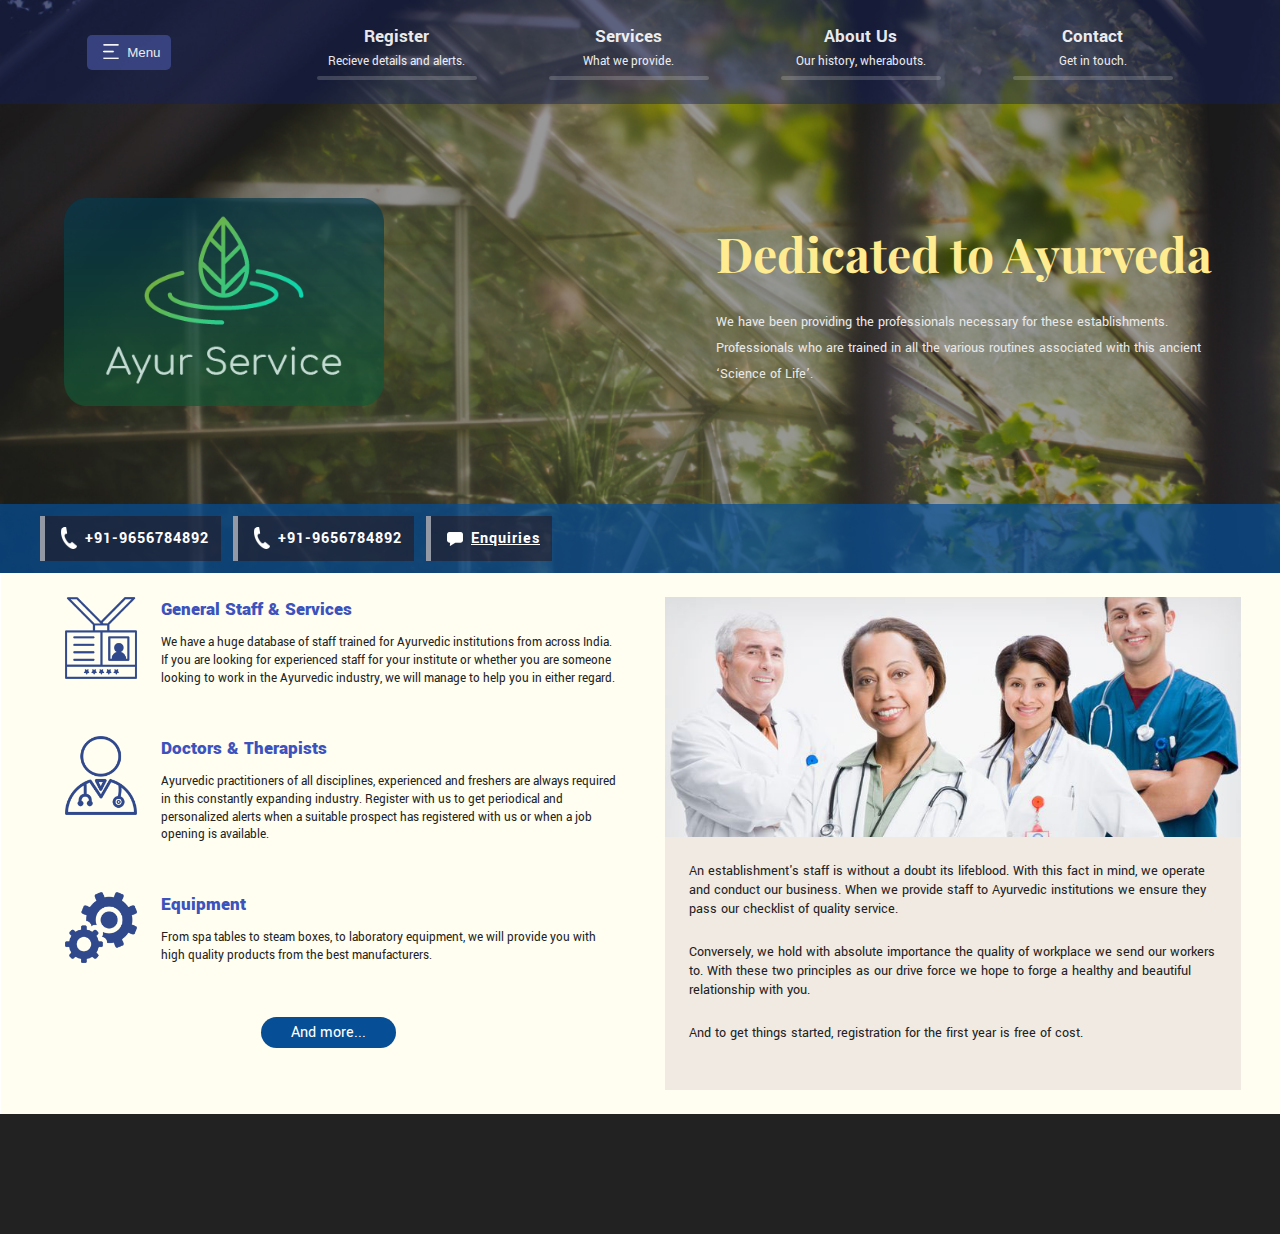
==== commit 51b83697: "sdssdds" ====
--- a/index.html
+++ b/index.html
@@ -9,6 +9,9 @@
 </head>
 <body>
     <header class="main-header">
+        <button class="main-nav-trigger ico-menu">
+            Menu
+        </button>
         <nav class="main-nav">
             <a href="registration.html">
                 <div class="title">Register</div>
@@ -46,15 +49,17 @@
     </div>
 
     <div class="floating-contact">
-        <div class="fl-contact-item ico-call">
-            +91-9656784892
+        <div class="inner-wrapper">
+            <div class="fl-contact-item ico-call">
+                +91-9656784892
+            </div>
+            <div class="fl-contact-item ico-call">
+                +91-9656784892
+            </div>
+            <a class="fl-contact-item ico-msg" href="enquiry.html">
+                Enquiries
+            </a>
         </div>
-        <div class="fl-contact-item ico-call">
-            +91-9656784892
-        </div>
-        <a class="fl-contact-item ico-msg" href="enquiry.html">
-            Enquiries
-        </a>
     </div>
 
     <section class="main-content">
@@ -122,5 +127,8 @@
     </section>
 
     <footer class="main-footer"></footer>
+    
+    <script src="js/jq.js"></script>
+    <script src="js/menu.js"></script>
 </body>
 </html>--- a/css/style.css
+++ b/css/style.css
@@ -25,6 +25,10 @@
   max-width: 1200px;
 }
 
+body.mob-menu {
+  overflow: hidden;
+}
+
 h1, h2 {
   margin-bottom: 24px;
   color: #565656;
@@ -39,7 +43,7 @@
 
 [class*="ico-"] {
   position: relative;
-  padding-left: 32px !important;
+  padding-left: 40px !important;
 }
 
 [class*="ico-"]:before {
@@ -47,7 +51,6 @@
   position: absolute;
   left: 0;
   top: 0;
-  margin-right: 8px;
   display: inline-block;
   width: 48px;
   height: 100%;
@@ -62,6 +65,21 @@
 
 .ico-msg:before {
   background-image: url(../images/assets/icons/ico-msg.png);
+}
+
+.ico-menu:before {
+  background-image: url(../images/assets/icons/ico-menu.png);
+}
+
+.ico-close {
+  padding-left: 24px !important;
+}
+
+.ico-close:before {
+  background-size: 6px auto;
+  width: 24px;
+  margin-right: 0;
+  background-image: url(../images/assets/icons/ico-close.png);
 }
 
 .secondary-page {
@@ -308,7 +326,50 @@
 
 .secondary-page .main-nav a + a {
   margin-left: 0;
+  margin-bottom: 48px;
+}
+
+body.mob-menu .main-nav {
+  position: fixed;
+  top: 0;
+  right: 0;
+  left: 0;
+  bottom: 0;
+  display: -webkit-box;
+  display: -ms-flexbox;
+  display: flex;
+  -webkit-box-orient: vertical;
+  -webkit-box-direction: normal;
+      -ms-flex-direction: column;
+          flex-direction: column;
+  padding: 48px;
+  height: 100%;
+  width: 100%;
+  z-index: 9999;
+  background: rgba(0, 0, 0, 0.918);
+  overflow: auto;
+}
+
+body.mob-menu .main-nav a + a {
+  margin-left: 0;
   margin-top: 48px;
+}
+
+.main-nav-trigger {
+  background-color: rgba(58, 70, 133, 0.905);
+  border: 0;
+  color: #ebebeb;
+  padding: 10px;
+  border-radius: 5px;
+  margin: auto;
+  cursor: pointer;
+}
+
+body.mob-menu .main-nav-trigger {
+  position: fixed;
+  top: 12px;
+  right: 12px;
+  z-index: 99999;
 }
 
 .slider {
@@ -453,17 +514,20 @@
 
 .floating-contact {
   width: 100%;
-  display: -webkit-box;
-  display: -ms-flexbox;
-  display: flex;
-  -ms-flex-pack: distribute;
-      justify-content: space-around;
   padding: 12px;
-  padding-bottom: 24px;
-}
-
-@media (max-width: 700px) {
-  .floating-contact {
+  background-color: rgba(6, 78, 150, 0.721);
+}
+
+.floating-contact .inner-wrapper {
+  display: -webkit-box;
+  display: -ms-flexbox;
+  display: flex;
+  max-width: 1200px;
+  margin: auto;
+}
+
+@media (max-width: 530px) {
+  .inner-wrapper {
     -webkit-box-orient: vertical;
     -webkit-box-direction: normal;
         -ms-flex-direction: column;
@@ -483,20 +547,26 @@
   text-align: center;
   font-weight: bold;
   letter-spacing: 1px;
-  width: 200px;
-  background-color: rgba(6, 78, 150, 0.721);
-  border-radius: 22px;
-}
-
-.fl-contact-item.ico-msg {
-  -webkit-box-shadow: 0 0 10px rgba(108, 255, 86, 0.707);
-          box-shadow: 0 0 10px rgba(108, 255, 86, 0.707);
-}
-
-@media (max-width: 700px) {
+  background-color: rgba(41, 15, 15, 0.5);
+  border-left: 5px solid rgba(255, 255, 255, 0.524);
+}
+
+.fl-contact-item:hover {
+  background-color: rgba(67, 137, 216, 0.571);
+}
+
+.fl-contact-item + .fl-contact-item {
+  margin-left: 12px;
+}
+
+@media (max-width: 530px) {
   .fl-contact-item {
     margin: 0 auto;
-    margin-bottom: 24px;
+  }
+  .fl-contact-item + .fl-contact-item {
+    margin-left: auto;
+    margin-top: 12px;
+    border-left: 0;
   }
 }
 
@@ -571,6 +641,10 @@
   background-color: #ec8619;
 }
 
+.content-header p + p {
+  margin-top: 24px;
+}
+
 .services,
 .intro {
   width: calc(50% - 24px);
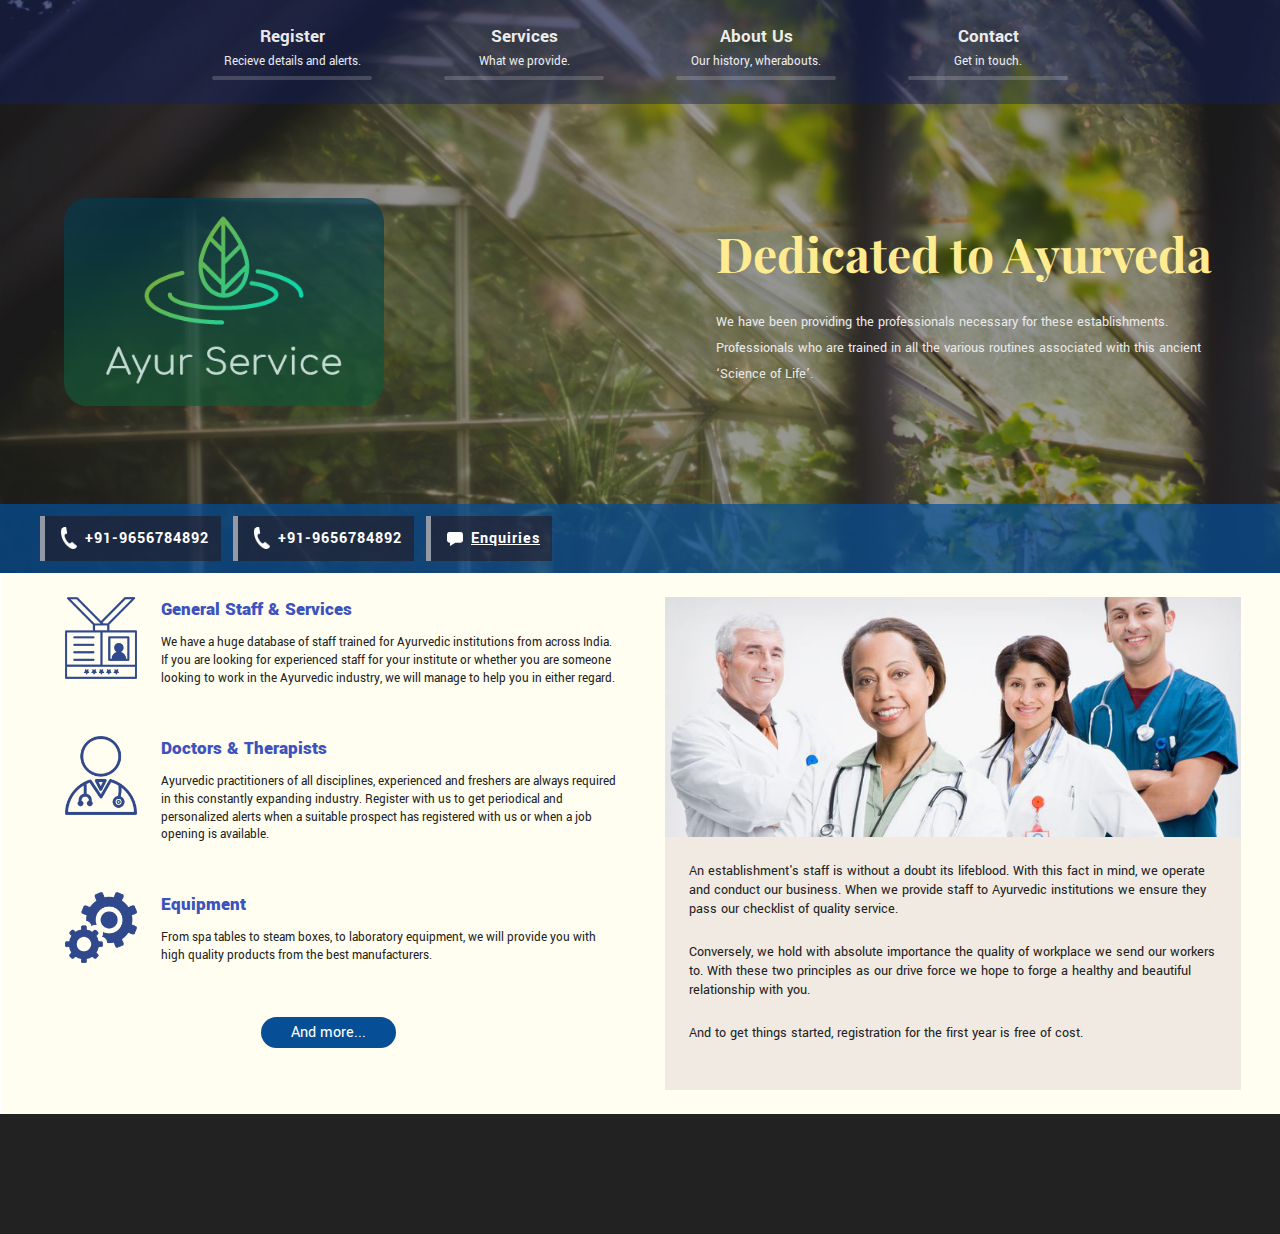
==== commit 06e7c581: "dssd" ====
--- a/index.html
+++ b/index.html
@@ -9,9 +9,6 @@
 </head>
 <body>
     <header class="main-header">
-        <button class="main-nav-trigger ico-menu">
-            Menu
-        </button>
         <nav class="main-nav">
             <a href="registration.html">
                 <div class="title">Register</div>
@@ -30,6 +27,9 @@
                 <p>Get in touch.</p>
             </a>
         </nav>
+        <button class="main-nav-trigger ico-menu">
+            Menu
+        </button>
     </header>
 
     <div class="slider">
--- a/css/style.css
+++ b/css/style.css
@@ -315,6 +315,15 @@
           flex-direction: column;
 }
 
+@media (max-width: 930px) {
+  .secondary-page .main-header {
+    -webkit-box-orient: horizontal;
+    -webkit-box-direction: normal;
+        -ms-flex-direction: row;
+            flex-direction: row;
+  }
+}
+
 .secondary-page .main-nav {
   -webkit-box-orient: vertical;
   -webkit-box-direction: normal;
@@ -326,7 +335,7 @@
 
 .secondary-page .main-nav a + a {
   margin-left: 0;
-  margin-bottom: 48px;
+  margin-top: 48px;
 }
 
 body.mob-menu .main-nav {
@@ -363,6 +372,18 @@
   border-radius: 5px;
   margin: auto;
   cursor: pointer;
+  display: none;
+}
+
+.secondary-page .main-nav-trigger {
+  margin: 0 0 0 0;
+  margin-left: auto;
+}
+
+@media (max-width: 930px) {
+  .main-nav-trigger {
+    display: block;
+  }
 }
 
 body.mob-menu .main-nav-trigger {
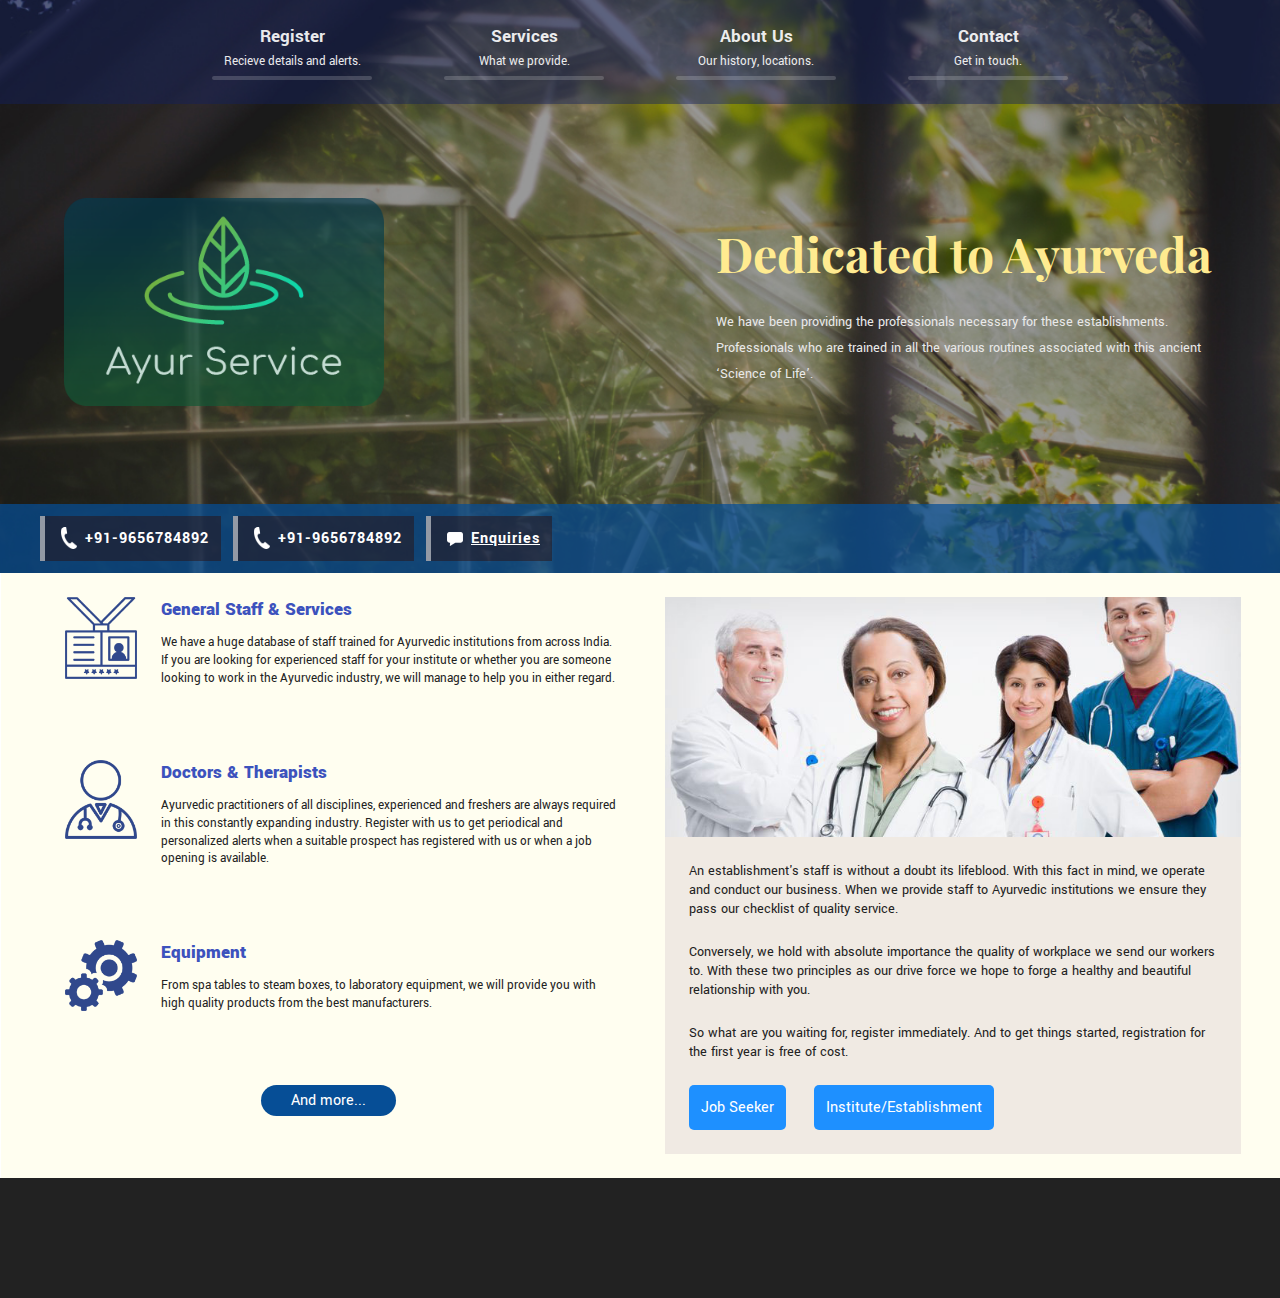
==== commit 512f83ad: "fsdfsd" ====
--- a/index.html
+++ b/index.html
@@ -20,7 +20,7 @@
             </a>
             <a href="about-us.html">
                 <div class="title">About Us</div>
-                <p>Our history, wherabouts.</p>
+                <p>Our history, locations.</p>
             </a>
             <a href="enquiry.html">
                 <div class="title">Contact</div>
@@ -118,9 +118,16 @@
                         Conversely, we hold with absolute importance the quality of workplace we send our workers to. With these two principles as our drive force we hope to forge a healthy and beautiful relationship with you.
                     </p>
                     <p class="intro-text">
-                        And to get things started, registration for the first year is free of cost.
+                        So what are you waiting for, register immediately. And to get things started, registration for the first year is free of cost.
                     </p>
-                    <!-- <a href="#" class="intro-link"></a> -->
+                    <div class="reg-links">
+                        <a class="btn-link" href="registration-job.html">
+                            Job Seeker
+                        </a>
+                        <a class="btn-link" href="registration-institute.html">
+                            Institute/Establishment
+                        </a>
+                    </div>
                 </div>
             </section>
         </div>
--- a/css/style.css
+++ b/css/style.css
@@ -117,6 +117,10 @@
     position: relative;
     top: auto;
     margin: 0;
+    width: 100%;
+    display: -webkit-box;
+    display: -ms-flexbox;
+    display: flex;
   }
 }
 
@@ -220,7 +224,7 @@
 }
 
 .secondary-page .logo {
-  margin-bottom: 48px;
+  margin-bottom: 24px;
 }
 
 @media (max-width: 930px) {
@@ -376,8 +380,9 @@
 }
 
 .secondary-page .main-nav-trigger {
-  margin: 0 0 0 0;
-  margin-left: auto;
+  margin: auto 0 auto auto;
+  -ms-flex-item-align: end;
+      align-self: flex-end;
 }
 
 @media (max-width: 930px) {
@@ -553,6 +558,41 @@
     -webkit-box-direction: normal;
         -ms-flex-direction: column;
             flex-direction: column;
+  }
+}
+
+.secondary-page .floating-contact {
+  margin-bottom: 24px;
+  width: auto;
+}
+
+.secondary-page .inner-wrapper {
+  -webkit-box-orient: vertical;
+  -webkit-box-direction: normal;
+      -ms-flex-direction: column;
+          flex-direction: column;
+}
+
+@media (max-width: 930px) {
+  .secondary-page .floating-contact {
+    margin-bottom: 0;
+    -ms-flex-item-align: start;
+        align-self: flex-start;
+    margin: auto;
+    border-radius: 10px;
+    padding: 12px 16px;
+  }
+  .secondary-page .inner-wrapper {
+    -webkit-box-orient: horizontal;
+    -webkit-box-direction: normal;
+        -ms-flex-direction: row;
+            flex-direction: row;
+  }
+}
+
+@media (max-width: 600px) {
+  .secondary-page .floating-contact {
+    display: none;
   }
 }
 
@@ -591,10 +631,41 @@
   }
 }
 
+.secondary-page .fl-contact-item {
+  font-size: .8rem;
+  font-weight: normal;
+  padding: 5px;
+}
+
+.secondary-page .fl-contact-item[class*="ico-"] {
+  padding-left: 24px !important;
+}
+
+.secondary-page .fl-contact-item[class*="ico-"]:before {
+  width: 24px;
+  background-size: 12px auto;
+}
+
+.secondary-page .fl-contact-item + .fl-contact-item {
+  margin-left: 0;
+  margin-top: 12px;
+}
+
+@media (max-width: 930px) {
+  .secondary-page .fl-contact-item + .fl-contact-item {
+    margin-left: 24px;
+    margin-top: 0;
+  }
+}
+
 .main-content {
   padding: 24px;
   background-color: #fffef0;
   border-left: 1px solid white;
+}
+
+.main-content p {
+  margin-bottom: 24px;
 }
 
 .main-content,
@@ -629,7 +700,6 @@
 }
 
 .content-header {
-  margin-bottom: 48px;
   width: 100%;
 }
 
@@ -662,8 +732,53 @@
   background-color: #ec8619;
 }
 
-.content-header p + p {
+.content-header p:last-child {
+  margin-bottom: 48px;
+}
+
+.about-map {
+  width: 100%;
+  max-width: 100%;
+  border: 0;
+  min-height: 400px;
+  margin-bottom: 24px;
+}
+
+.contact-info {
+  display: -webkit-box;
+  display: -ms-flexbox;
+  display: flex;
+  font-size: 1.2rem;
+}
+
+@media (max-width: 466px) {
+  .contact-info {
+    -webkit-box-orient: vertical;
+    -webkit-box-direction: normal;
+        -ms-flex-direction: column;
+            flex-direction: column;
+  }
+}
+
+.contact-item + .contact-item {
+  margin-left: 48px;
+  padding-left: 48px;
+  border-left: 1px solid;
+}
+
+.contact-item div + div {
   margin-top: 24px;
+}
+
+@media (max-width: 466px) {
+  .contact-item + .contact-item {
+    margin-left: 0;
+    margin-top: 48px;
+    padding-left: 0;
+    padding-top: 48px;
+    border-left: 0;
+    border-top: 1px solid;
+  }
 }
 
 .services,
@@ -847,6 +962,8 @@
 
 .reg-form label .label-text, .reg-form .label .label-text {
   width: 250px;
+  text-align: right;
+  padding-right: 12px;
 }
 
 .reg-form label [type=text],
@@ -893,11 +1010,6 @@
   border-bottom: 0;
 }
 
-.reg-form label .label-text, .reg-form .label .label-text {
-  text-align: right;
-  padding-right: 12px;
-}
-
 .reg-form button[type=submit] {
   margin: auto;
   display: block;
@@ -908,4 +1020,47 @@
   border: 0;
   width: 120px;
 }
+
+@media (max-width: 620px) {
+  .reg-form label, .reg-form .label {
+    padding: 24px 0;
+  }
+}
+
+@media (max-width: 742px) {
+  .reg-form label .binary label, .reg-form .label .binary label {
+    min-width: 0;
+    width: auto;
+    padding: 10px;
+    margin: 0;
+    margin-right: 12px;
+    border-radius: 3px;
+    background-color: rgba(0, 0, 0, 0.156);
+    border-bottom: 0;
+  }
+}
+
+@media (max-width: 420px) {
+  .reg-form label, .reg-form .label {
+    -webkit-box-orient: vertical;
+    -webkit-box-direction: normal;
+        -ms-flex-direction: column;
+            flex-direction: column;
+  }
+  .reg-form label .label-text, .reg-form .label .label-text {
+    text-align: left;
+    width: 100%;
+  }
+  .reg-form label .binary label, .reg-form .label .binary label {
+    min-width: auto;
+    width: auto;
+    display: -webkit-box;
+    display: -ms-flexbox;
+    display: flex;
+    -webkit-box-orient: horizontal;
+    -webkit-box-direction: normal;
+        -ms-flex-direction: row;
+            flex-direction: row;
+  }
+}
 /*# sourceMappingURL=style.css.map */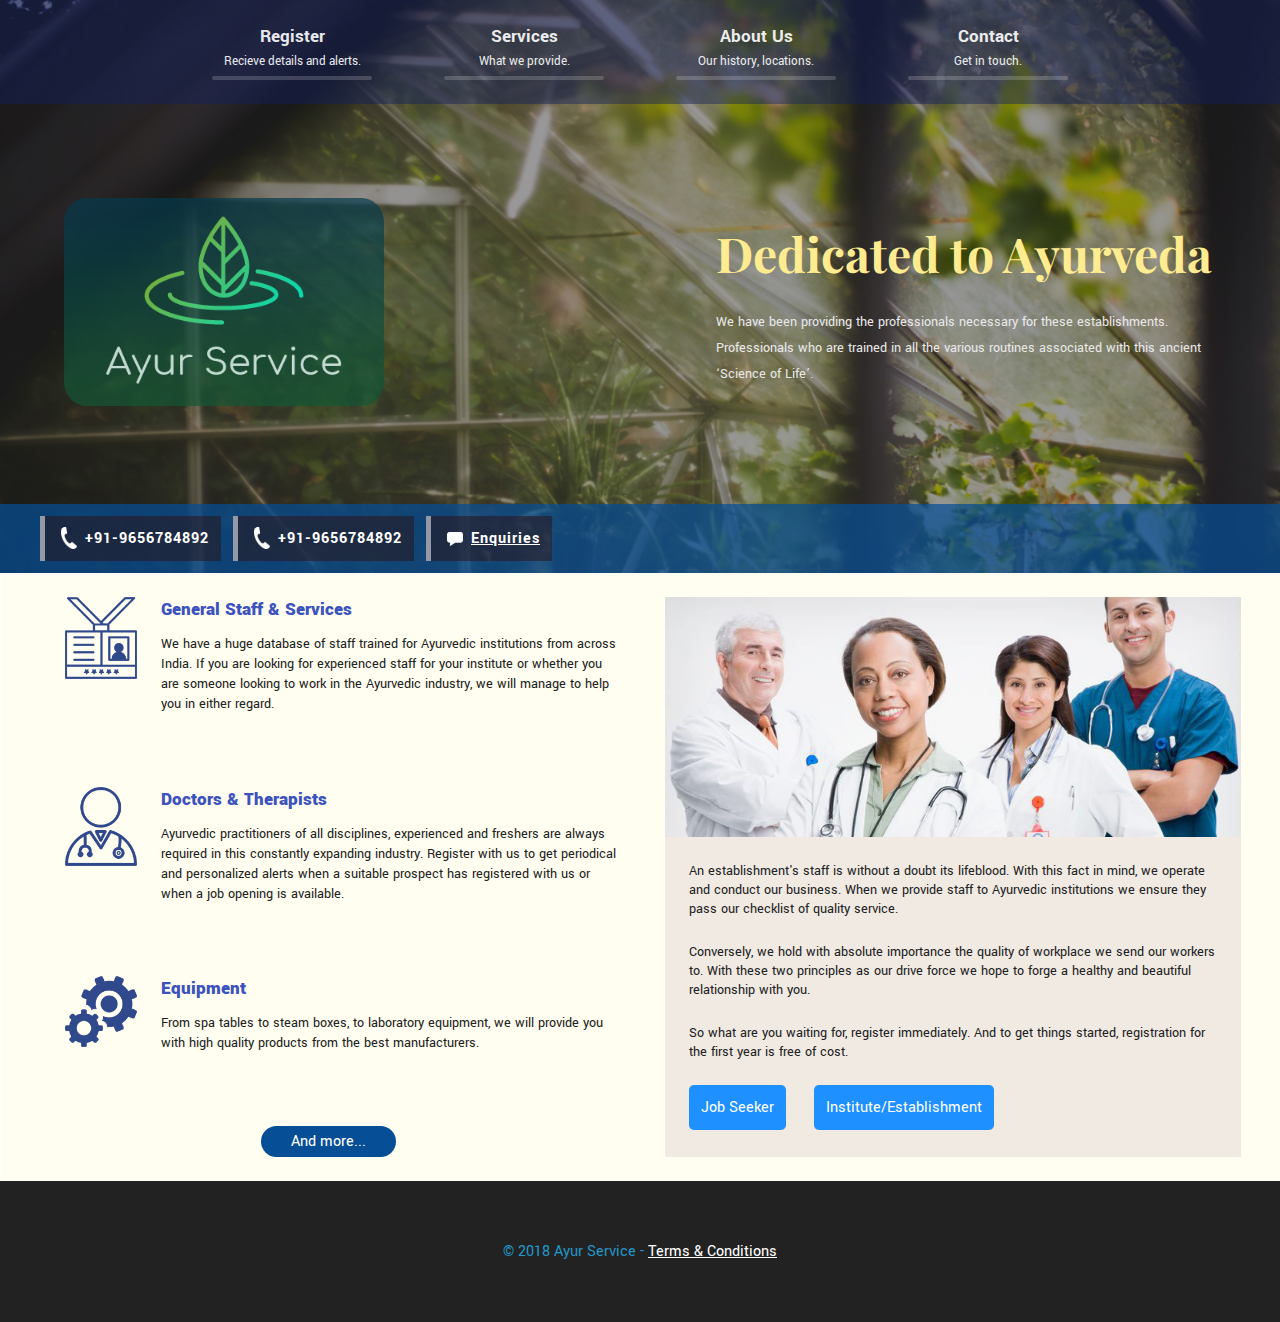
==== commit 2b60fe14: "fddf" ====
--- a/index.html
+++ b/index.html
@@ -133,7 +133,9 @@
         </div>
     </section>
 
-    <footer class="main-footer"></footer>
+    <footer class="main-footer">
+        &copy; 2018 Ayur Service - <a href="terms.html">Terms &amp; Conditions</a>
+    </footer>
     
     <script src="js/jq.js"></script>
     <script src="js/menu.js"></script>
--- a/css/style.css
+++ b/css/style.css
@@ -39,6 +39,15 @@
   font-size: 4rem;
   color: #d1560f;
   margin-bottom: 48px;
+}
+
+ul {
+  padding-left: 24px;
+  margin-bottom: 48px;
+}
+
+li + li {
+  margin-top: 24px;
 }
 
 [class*="ico-"] {
@@ -805,7 +814,7 @@
 }
 
 .secondary-page .services-item {
-  margin-bottom: 128px;
+  margin-bottom: 56px;
 }
 
 .services-image {
@@ -827,7 +836,7 @@
 }
 
 .services-text {
-  font-size: .8rem;
+  font-size: .9rem;
   line-height: 1.4;
   color: #222;
 }
@@ -925,8 +934,15 @@
 }
 
 .main-footer {
-  height: 120px;
+  width: 100%;
+  padding: 60px 0;
   background-color: #222;
+  text-align: center;
+  color: #2496c7;
+}
+
+.main-footer a {
+  color: white;
 }
 
 .reg-content {
